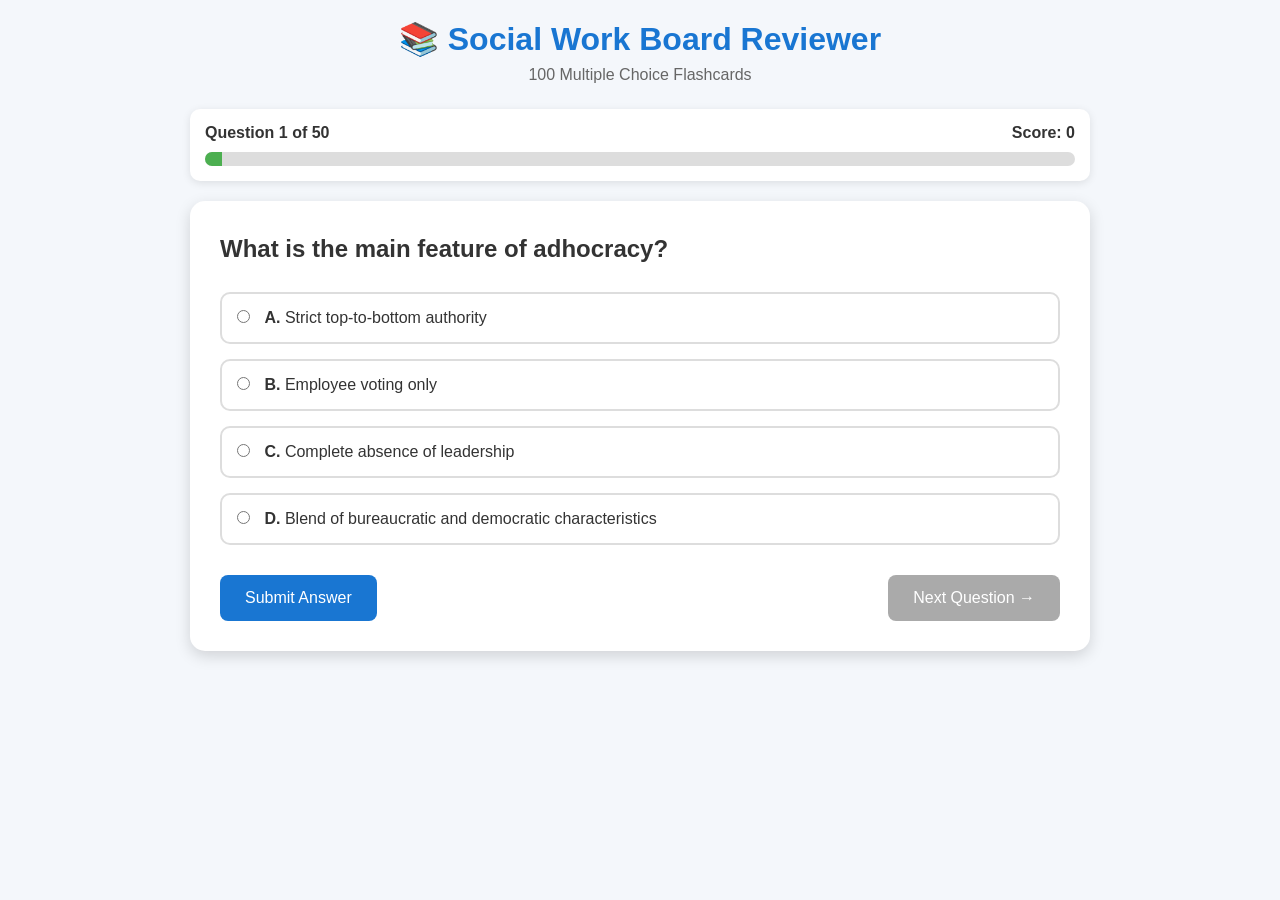
==== reviewer10/Reviewer10.html @ e956e00a "new reviewer" ====
<!DOCTYPE html>
<html lang="en">
<head>
    <meta charset="UTF-8">
    <meta name="viewport" content="width=device-width, initial-scale=1.0">
    <title>Social Work Board Reviewer</title>

    <link rel="stylesheet" href="style.css">
</head>
<body>

    <div class="container">

        <!-- Header -->
        <header>

            <h1>📚 Social Work Board Reviewer</h1>

            <p>100 Multiple Choice Flashcards</p>

        </header>

        <!-- Progress -->
        <div class="progress-container">

            <div class="progress-info">

                <span id="questionNumber">
                    Question 1 of 100
                </span>

                <span id="scoreDisplay">
                    Score: 0
                </span>

            </div>

            <div class="progress-bar">

                <div id="progressFill"></div>

            </div>

        </div>

        <!-- Quiz Card -->
        <div class="card">

            <h2 id="question">
                Loading Question...
            </h2>

            <div id="choices" class="choices">

                <!-- Choices generated by JavaScript -->

            </div>

            <div class="buttons">

                <button id="submitBtn">
                    Submit Answer
                </button>

                <button id="nextBtn" disabled>
                    Next Question →
                </button>

            </div>

        </div>

        <!-- Result Section -->
        <div id="resultScreen" class="hidden">

            <h1>🎉 Quiz Finished!</h1>

            <div class="score-card">

                <h2>Your Score</h2>

                <h1 id="finalScore">
                    0 / 100
                </h1>

                <h2 id="percentage">
                    0%
                </h2>

                <h3 id="remarks">
                    Excellent!
                </h3>

            </div>

            <button id="reviewBtn">
                Review Answers
            </button>

            <button onclick="location.reload()">
                Restart Quiz
            </button>

        </div>

        <!-- Review Section -->
        <div id="reviewScreen" class="hidden">

            <h1>📖 Review Answers</h1>

            <div id="reviewContainer">

                <!-- Generated by JavaScript -->

            </div>

            <br>

            <button onclick="location.reload()">
                Take Quiz Again
            </button>

        </div>

    </div>

    <script src="flashcards.js"></script>
    <script src="script.js"></script>

</body>
</html>
---- reviewer10/style.css ----
*{
    margin:0;
    padding:0;
    box-sizing:border-box;
    font-family:Arial, Helvetica, sans-serif;
}

body{

    background:#f4f7fb;

    color:#333;

    padding:20px;

}

.container{

    max-width:900px;

    margin:auto;

}

/* ==========================
   HEADER
========================== */

header{

    text-align:center;

    margin-bottom:25px;

}

header h1{

    color:#1976d2;

    margin-bottom:8px;

}

header p{

    color:#666;

}

/* ==========================
   PROGRESS
========================== */

.progress-container{

    background:white;

    border-radius:10px;

    padding:15px;

    margin-bottom:20px;

    box-shadow:0 2px 8px rgba(0,0,0,.1);

}

.progress-info{

    display:flex;

    justify-content:space-between;

    margin-bottom:10px;

    font-weight:bold;

}

.progress-bar{

    width:100%;

    height:14px;

    background:#ddd;

    border-radius:20px;

    overflow:hidden;

}

#progressFill{

    width:0%;

    height:100%;

    background:#4CAF50;

    transition:.3s;

}

/* ==========================
   CARD
========================== */

.card{

    background:white;

    border-radius:15px;

    padding:30px;

    box-shadow:0 5px 15px rgba(0,0,0,.15);

}

.card h2{

    margin-bottom:25px;

    line-height:1.5;

}

/* ==========================
   CHOICES
========================== */

.choices{

    display:flex;

    flex-direction:column;

    gap:15px;

}

.choice{

    border:2px solid #ddd;

    border-radius:10px;

    padding:15px;

    cursor:pointer;

    transition:.3s;

}

.choice:hover{

    background:#1976d2;

    color:white;

    border-color:#1976d2;

}

.choice input{

    margin-right:10px;

}

/* Selected Choice */

.choice.selected{

    background:#1976d2;

    color:white;

    border-color:#1976d2;

}

/* ==========================
   BUTTONS
========================== */

.buttons{

    display:flex;

    justify-content:space-between;

    margin-top:30px;

    flex-wrap:wrap;

    gap:10px;

}

button{

    padding:14px 25px;

    border:none;

    border-radius:8px;

    cursor:pointer;

    background:#1976d2;

    color:white;

    font-size:16px;

    transition:.3s;

}

button:hover{

    background:#0d47a1;

}

button:disabled{

    background:#aaa;

    cursor:not-allowed;

}

/* ==========================
   RESULT SCREEN
========================== */

.score-card{

    background:white;

    padding:30px;

    border-radius:15px;

    text-align:center;

    margin:25px 0;

    box-shadow:0 5px 15px rgba(0,0,0,.15);

}

.score-card h1{

    font-size:60px;

    color:#1976d2;

    margin:20px 0;

}

.score-card h2{

    margin-bottom:10px;

}

.score-card h3{

    margin-top:15px;

    color:#4CAF50;

}

/* ==========================
   REVIEW
========================== */

.review-item{

    background:white;

    padding:20px;

    border-radius:12px;

    margin-bottom:20px;

    box-shadow:0 2px 8px rgba(0,0,0,.1);

}

.review-item h3{

    color:#1976d2;

    margin-bottom:10px;

}

.correct{

    color:green;

    font-weight:bold;

}

.wrong{

    color:red;

    font-weight:bold;

}

.explanation{

    margin-top:12px;

    background:#eef6ff;

    border-left:5px solid #1976d2;

    padding:12px;

    border-radius:5px;

}

/* ==========================
   UTILITIES
========================== */

.hidden{

    display:none;

}

/* ==========================
   MOBILE
========================== */

@media(max-width:600px){

    body{

        padding:12px;

    }

    .card{

        padding:20px;

    }

    .buttons{

        flex-direction:column;

    }

    button{

        width:100%;

    }

    .progress-info{

        flex-direction:column;

        gap:8px;

    }

    .score-card h1{

        font-size:45px;

    }

}
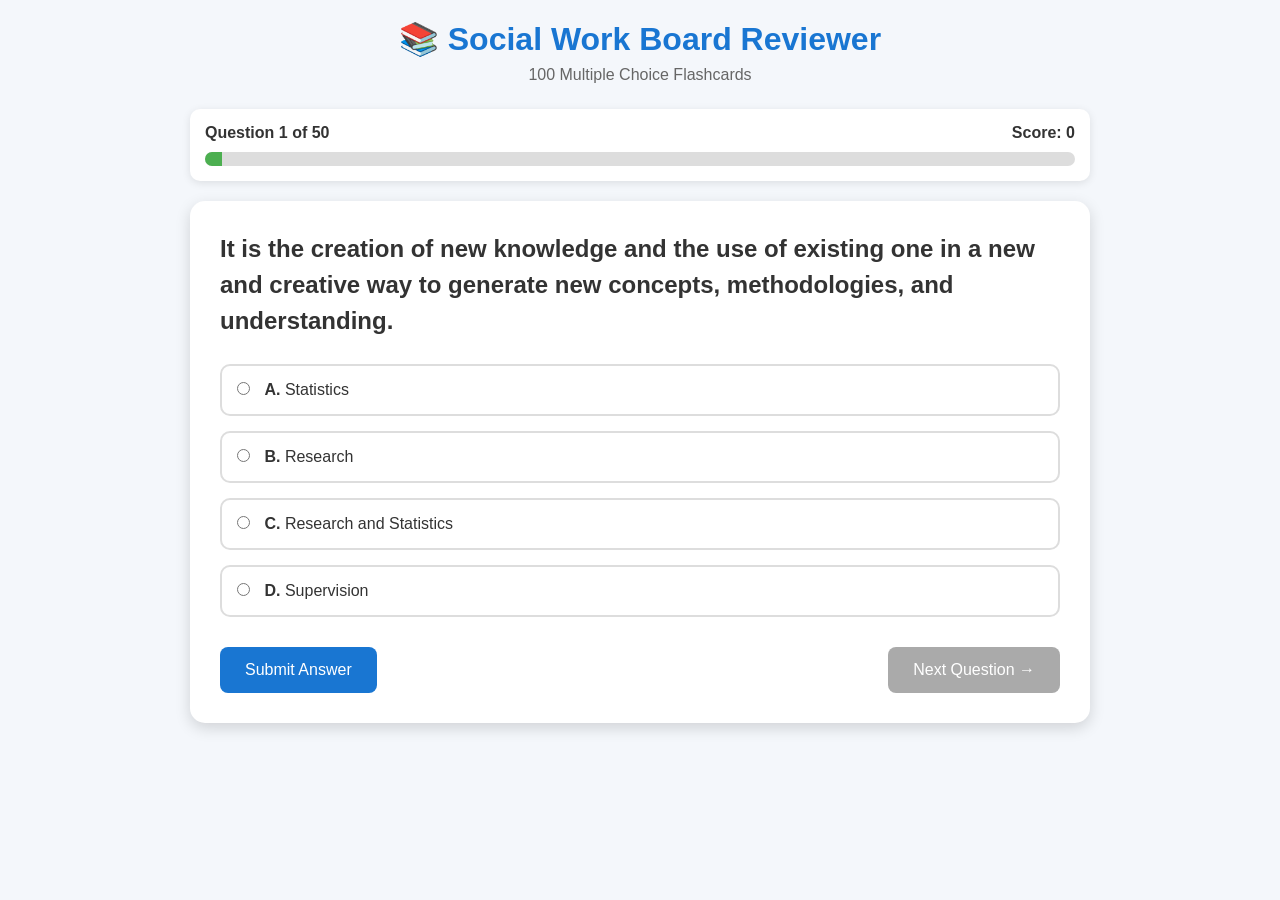
==== commit 301898d1: "update" ====
--- a/reviewer10/Reviewer10.html
+++ b/reviewer10/Reviewer10.html
@@ -3,22 +3,22 @@
 <head>
     <meta charset="UTF-8">
     <meta name="viewport" content="width=device-width, initial-scale=1.0">
+
     <title>Social Work Board Reviewer</title>
 
     <link rel="stylesheet" href="style.css">
 </head>
+
 <body>
 
     <div class="container">
 
         <!-- Header -->
         <header>
+            <h1>📚 Social Work Board Reviewer</h1>
+            <p>100 Multiple Choice Flashcards</p>
+        </header>
 
-            <h1>📚 Social Work Board Reviewer</h1>
-
-            <p>100 Multiple Choice Flashcards</p>
-
-        </header>
 
         <!-- Progress -->
         <div class="progress-container">
@@ -26,7 +26,7 @@
             <div class="progress-info">
 
                 <span id="questionNumber">
-                    Question 1 of 100
+                    Question 1 of 50
                 </span>
 
                 <span id="scoreDisplay">
@@ -36,25 +36,44 @@
             </div>
 
             <div class="progress-bar">
-
                 <div id="progressFill"></div>
-
             </div>
 
         </div>
 
-        <!-- Quiz Card -->
-        <div class="card">
+
+        <!-- ============================= -->
+        <!-- CASE STUDY / CASE STORY -->
+        <!-- ============================= -->
+
+        
+        <div id="caseStudy" class="case-study hidden">
+
+            <div class="case-header">
+                📖 Case Study
+            </div>
+
+            <div id="caseTitle" class="case-title"></div>
+
+            <div id="caseStory" class="case-story"></div>
+
+        </div>
+
+
+        <!-- ============================= -->
+        <!-- QUIZ CARD -->
+        <!-- ============================= -->
+
+        <div id="quizCard" class="card">
 
             <h2 id="question">
                 Loading Question...
             </h2>
 
             <div id="choices" class="choices">
+                <!-- Choices generated by JavaScript -->
+            </div>
 
-                <!-- Choices generated by JavaScript -->
-
-            </div>
 
             <div class="buttons">
 
@@ -70,7 +89,11 @@
 
         </div>
 
-        <!-- Result Section -->
+
+        <!-- ============================= -->
+        <!-- RESULT SECTION -->
+        <!-- ============================= -->
+
         <div id="resultScreen" class="hidden">
 
             <h1>🎉 Quiz Finished!</h1>
@@ -80,7 +103,7 @@
                 <h2>Your Score</h2>
 
                 <h1 id="finalScore">
-                    0 / 100
+                    0 / 50
                 </h1>
 
                 <h2 id="percentage">
@@ -93,6 +116,7 @@
 
             </div>
 
+
             <button id="reviewBtn">
                 Review Answers
             </button>
@@ -103,15 +127,17 @@
 
         </div>
 
-        <!-- Review Section -->
+
+        <!-- ============================= -->
+        <!-- REVIEW SECTION -->
+        <!-- ============================= -->
+
         <div id="reviewScreen" class="hidden">
 
             <h1>📖 Review Answers</h1>
 
             <div id="reviewContainer">
-
                 <!-- Generated by JavaScript -->
-
             </div>
 
             <br>
@@ -124,9 +150,10 @@
 
     </div>
 
+
+    <!-- JavaScript -->
     <script src="flashcards.js"></script>
     <script src="script.js"></script>
 
 </body>
-</html>
-
+</html>
--- a/reviewer10/style.css
+++ b/reviewer10/style.css
@@ -392,5 +392,38 @@
 
     }
 
-}
-
+    .case-study {
+    margin: 20px 0;
+    padding: 0;
+    background: #fffdf5;
+    border: 2px solid #e5c96b;
+    border-radius: 12px;
+    overflow: hidden;
+    }
+
+    .case-header {
+        padding: 12px 18px;
+        background: #f4d35e;
+        font-weight: bold;
+        font-size: 18px;
+    }
+
+    .case-title {
+        padding: 15px 20px 5px;
+        font-size: 20px;
+        font-weight: bold;
+    }
+
+    .case-story {
+        padding: 10px 20px 20px;
+        line-height: 1.7;
+        font-size: 16px;
+        white-space: pre-line;
+    }
+
+    .hidden {
+        display: none !important;
+    }
+
+}
+
